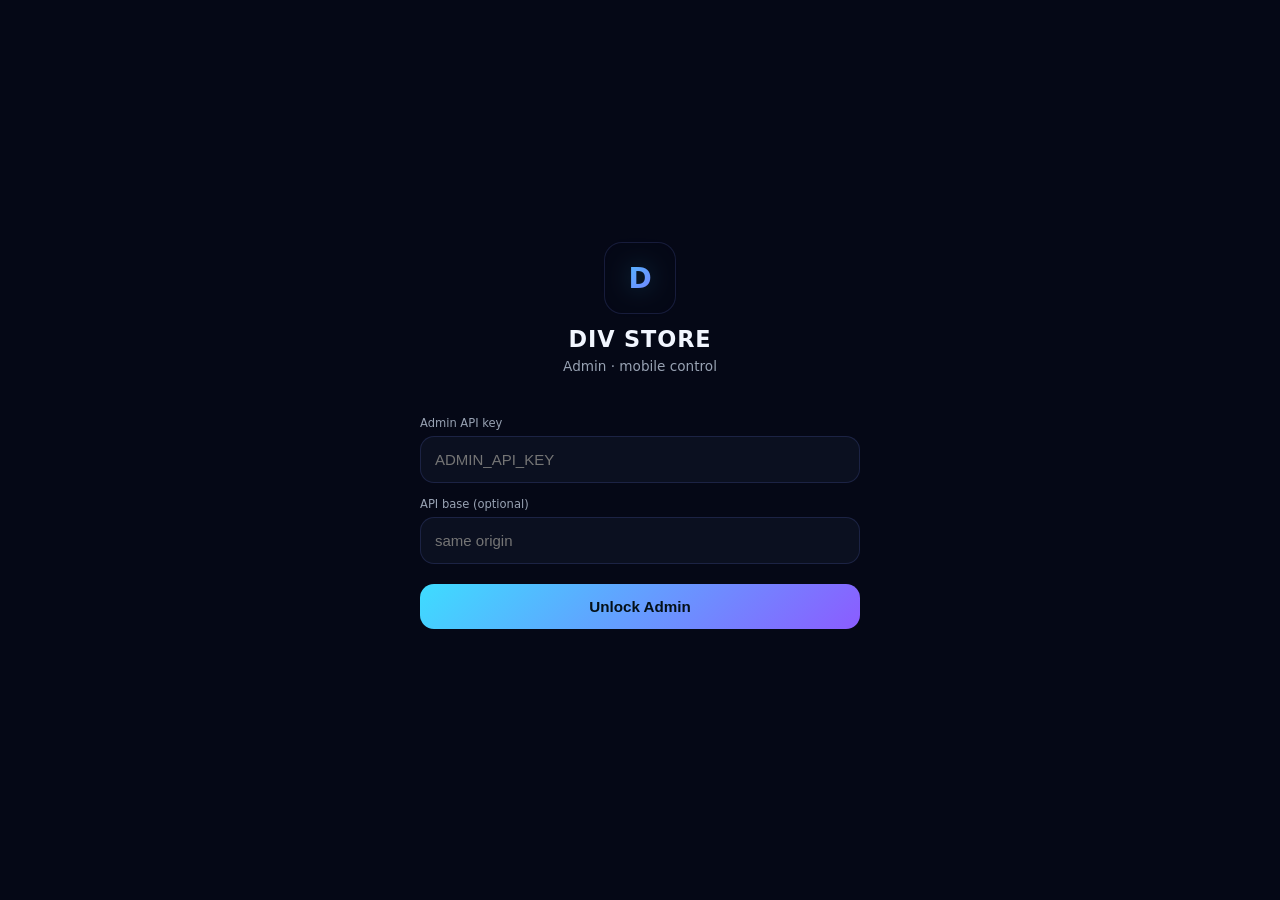
==== admin/index.html @ 8b368a26 "feat: GitHub Releases APK storage pool (3GB/repo auto-rotate) - Firebase for metadata/users - web-co" ====
<!DOCTYPE html>
<html lang="en">
<head>
<meta charset="utf-8"/>
<meta name="viewport" content="width=device-width,initial-scale=1,maximum-scale=1,user-scalable=no,viewport-fit=cover"/>
<meta name="theme-color" content="#050816"/>
<title>Div Store Admin</title>
<style>
:root{
  --bg:#050816;--surface:#0B1020;--surface2:#11182A;
  --border:rgba(120,140,255,0.16);
  --primary:#3EDCFF;--secondary:#8B5CFF;
  --text:#F2F6FF;--dim:#98A2B3;
  --ok:#34d399;--bad:#f87171;--warn:#fbbf24;
  --nav-h:64px;--safe-b:env(safe-area-inset-bottom,0px);
}
*{box-sizing:border-box;-webkit-tap-highlight-color:transparent}
html,body{margin:0;height:100%;background:var(--bg);color:var(--text);
  font-family:system-ui,-apple-system,Segoe UI,Roboto,sans-serif}
body{display:flex;flex-direction:column;max-width:480px;margin:0 auto;position:relative}
.hidden{display:none!important}

/* Login */
#login{min-height:100%;display:flex;flex-direction:column;justify-content:center;padding:28px 20px}
.logo{text-align:center;margin-bottom:28px}
.logo .shield{width:72px;height:72px;margin:0 auto 12px;border-radius:18px;
  background:linear-gradient(135deg,#0B1020,#11182A);border:1px solid var(--border);
  display:flex;align-items:center;justify-content:center;font-size:28px;font-weight:800;
  background-image:linear-gradient(135deg,var(--primary),var(--secondary));
  -webkit-background-clip:text;background-clip:text;color:transparent;
  border:1px solid var(--border);filter:drop-shadow(0 0 12px rgba(62,220,255,.25))}
.logo h1{margin:0;font-size:1.4rem;letter-spacing:.04em}
.logo p{margin:6px 0 0;color:var(--dim);font-size:.85rem}
label{display:block;font-size:.72rem;color:var(--dim);margin:14px 0 6px}
input,textarea,select{width:100%;padding:14px 14px;border-radius:14px;border:1px solid var(--border);
  background:var(--surface);color:var(--text);font-size:15px;outline:none}
input:focus,textarea:focus{border-color:var(--primary)}
button{border:0;border-radius:14px;padding:14px 18px;font-weight:700;font-size:.95rem;cursor:pointer;
  background:linear-gradient(135deg,var(--primary),var(--secondary));color:#041018}
button.ghost{background:var(--surface2);color:var(--text);border:1px solid var(--border)}
button.danger{background:#3b0a0a;color:#fecaca}
button.sm{padding:8px 12px;font-size:.78rem;border-radius:10px}
.err{color:var(--bad);font-size:.85rem;margin-top:12px;min-height:1.2em}
.ok{color:var(--ok);font-size:.85rem}

/* App shell */
#app{display:none;flex-direction:column;height:100%;min-height:100dvh}
#app.open{display:flex}
.top{padding:14px 16px 10px;background:var(--surface);border-bottom:1px solid var(--border);
  display:flex;align-items:center;justify-content:space-between;gap:10px}
.top .brand{font-weight:800;font-size:.95rem;background:linear-gradient(90deg,var(--primary),var(--secondary));
  -webkit-background-clip:text;background-clip:text;color:transparent}
.top .sub{font-size:.7rem;color:var(--dim)}
main{flex:1;overflow-y:auto;padding:14px 14px calc(var(--nav-h) + var(--safe-b) + 16px);-webkit-overflow-scrolling:touch}

/* Bottom nav */
.bnav{position:fixed;left:50%;transform:translateX(-50%);bottom:0;width:100%;max-width:480px;
  height:calc(var(--nav-h) + var(--safe-b));padding-bottom:var(--safe-b);
  background:rgba(11,16,32,.94);backdrop-filter:blur(12px);border-top:1px solid var(--border);
  display:flex;z-index:50}
.bnav button{flex:1;background:transparent;color:var(--dim);border-radius:0;padding:8px 4px;
  display:flex;flex-direction:column;align-items:center;gap:2px;font-size:.65rem;font-weight:600}
.bnav button.active{color:var(--primary)}
.bnav button span.ic{font-size:1.15rem;line-height:1}

.card{background:var(--surface);border:1px solid var(--border);border-radius:16px;padding:14px;margin-bottom:12px}
.card h3{margin:0 0 10px;font-size:.9rem}
.grid{display:grid;grid-template-columns:1fr 1fr;gap:10px}
.stat{background:var(--surface2);border-radius:14px;padding:12px;border:1px solid var(--border)}
.stat .n{font-size:1.35rem;font-weight:800;color:var(--primary)}
.stat .l{font-size:.68rem;color:var(--dim);margin-top:2px}
.row{display:flex;gap:8px;flex-wrap:wrap;align-items:center}
.item{display:flex;gap:12px;padding:12px 0;border-bottom:1px solid var(--border);align-items:center}
.item:last-child{border-bottom:0}
.item img{width:48px;height:48px;border-radius:12px;object-fit:cover;background:var(--surface2);border:1px solid var(--border)}
.item .meta{flex:1;min-width:0}
.item .title{font-weight:700;font-size:.88rem;white-space:nowrap;overflow:hidden;text-overflow:ellipsis}
.item .sub{font-size:.72rem;color:var(--dim);margin-top:2px}
.pill{display:inline-block;padding:2px 8px;border-radius:999px;font-size:.68rem;font-weight:600;
  background:var(--surface2);border:1px solid var(--border)}
.pill.ok{color:var(--ok)}.pill.warn{color:var(--warn)}.pill.bad{color:var(--bad)}
.muted{color:var(--dim);font-size:.8rem}
.empty{text-align:center;padding:32px 12px;color:var(--dim)}
</style>
</head>
<body>

<div id="login">
  <div class="logo">
    <div class="shield">D</div>
    <h1>DIV STORE</h1>
    <p>Admin · mobile control</p>
  </div>
  <label>Admin API key</label>
  <input id="apiKey" type="password" placeholder="ADMIN_API_KEY" autocomplete="current-password"/>
  <label>API base (optional)</label>
  <input id="apiBase" type="text" placeholder="same origin" value=""/>
  <button id="loginBtn" style="width:100%;margin-top:20px">Unlock Admin</button>
  <div class="err" id="loginErr"></div>
</div>

<div id="app">
  <div class="top">
    <div>
      <div class="brand">DIV STORE</div>
      <div class="sub" id="topSub">Admin</div>
    </div>
    <button class="ghost sm" id="logoutBtn">Logout</button>
  </div>
  <main id="content"></main>
  <nav class="bnav">
    <button class="active" data-tab="home"><span class="ic">◈</span>Home</button>
    <button data-tab="apps"><span class="ic">▣</span>Apps</button>
    <button data-tab="subs"><span class="ic">◉</span>Inbox</button>
    <button data-tab="cats"><span class="ic">▦</span>Cats</button>
    <button data-tab="more"><span class="ic">☰</span>More</button>
  </nav>
</div>

<script>
const $ = id => document.getElementById(id);
let tab = 'home';
let KEY = sessionStorage.getItem('ds_key') || '';
let BASE = sessionStorage.getItem('ds_base') || '';

function apiUrl(path) {
  const b = (BASE || '').replace(/\/$/, '');
  return b + path;
}

async function api(path, opts = {}) {
  const headers = Object.assign({'Content-Type':'application/json'}, opts.headers||{});
  if (KEY) headers['Authorization'] = 'Bearer ' + KEY;
  const r = await fetch(apiUrl(path), {
    method: opts.method || 'GET',
    headers,
    body: opts.body !== undefined ? JSON.stringify(opts.body) : undefined,
  });
  if (r.status === 204) return null;
  const t = await r.text();
  let data = null;
  try { data = t ? JSON.parse(t) : null; } catch { throw new Error(t || r.statusText); }
  if (!r.ok) throw new Error(data?.error || t || ('HTTP '+r.status));
  return data;
}

function showApp() {
  $('login').classList.add('hidden');
  $('app').classList.add('open');
  render();
}
function showLogin() {
  $('app').classList.remove('open');
  $('login').classList.remove('hidden');
}

async function doLogin() {
  $('loginErr').textContent = '';
  KEY = $('apiKey').value.trim();
  BASE = $('apiBase').value.trim().replace(/\/$/, '');
  try {
    await api('/api/admin/stats');
    sessionStorage.setItem('ds_key', KEY);
    sessionStorage.setItem('ds_base', BASE);
    showApp();
  } catch (e) {
    $('loginErr').textContent = e.message || 'Login failed';
  }
}

$('loginBtn').onclick = doLogin;
$('apiKey').addEventListener('keydown', e => { if (e.key==='Enter') doLogin(); });
$('logoutBtn').onclick = () => {
  KEY=''; BASE='';
  sessionStorage.removeItem('ds_key'); sessionStorage.removeItem('ds_base');
  showLogin();
};

document.querySelectorAll('.bnav button').forEach(b => {
  b.onclick = () => {
    document.querySelectorAll('.bnav button').forEach(x => x.classList.remove('active'));
    b.classList.add('active');
    tab = b.dataset.tab;
    render();
  };
});

function esc(s){return String(s??'').replace(/[&<>"']/g,c=>({'&':'&amp;','<':'&lt;','>':'&gt;','"':'&quot;',"'":'&#39;'}[c]));}

async function render() {
  const el = $('content');
  el.innerHTML = '<div class="empty">Loading…</div>';
  try {
    if (tab === 'home') {
      const s = await api('/api/admin/stats');
      const h = await api('/api/health');
      $('topSub').textContent = h.firebase?.ok ? 'Firebase OK' : 'Firebase issue';
      el.innerHTML = `
        <div class="card"><h3>Dashboard</h3>
          <div class="grid">
            <div class="stat"><div class="n">${s.apps||0}</div><div class="l">Apps</div></div>
            <div class="stat"><div class="n">${s.pendingSubmissions||0}</div><div class="l">Pending</div></div>
            <div class="stat"><div class="n">${s.categories||0}</div><div class="l">Categories</div></div>
            <div class="stat"><div class="n">${s.totalDownloads||0}</div><div class="l">Downloads</div></div>
          </div>
          <p class="muted" style="margin-top:12px">Reviews ${s.reviews||0} · Featured ${s.featuredApps||0}</p>
        </div>
        <div class="card"><h3>System</h3>
          <p class="muted">${esc(h.name)} · ${esc(h.version)} · ${esc(h.engine||'')}</p>
          <p class="muted">Project: ${esc(h.firebase?.projectId||'—')}</p>
        </div>`;
    } else if (tab === 'apps') {
      const apps = await api('/api/admin/apps');
      if (!apps?.length) { el.innerHTML = '<div class="empty">No apps yet</div>'; return; }
      el.innerHTML = `<div class="card"><h3>All apps (${apps.length})</h3>` +
        apps.map(a => `
          <div class="item">
            <img src="${esc(a.iconUrl||'')}" alt="" onerror="this.style.opacity=.3"/>
            <div class="meta">
              <div class="title">${esc(a.name)}</div>
              <div class="sub">${esc(a.packageName)} · ${esc(a.categoryName||'')}</div>
              <div class="row" style="margin-top:6px">
                <span class="pill">${a.downloads||0} dl</span>
                <span class="pill ${a.isFeatured?'ok':''}">${a.isFeatured?'featured':'—'}</span>
                <button class="ghost sm" onclick="toggleFeatured(${a.id},${!a.isFeatured})">Feature</button>
                <button class="danger sm" onclick="delApp(${a.id})">Del</button>
              </div>
            </div>
          </div>`).join('') + '</div>';
    } else if (tab === 'subs') {
      const subs = await api('/api/admin/submissions');
      const pending = (subs||[]).filter(s => s.status==='pending');
      const rest = (subs||[]).filter(s => s.status!=='pending');
      el.innerHTML = `<div class="card"><h3>Pending (${pending.length})</h3>` +
        (pending.length? pending.map(s => `
          <div class="item">
            <img src="${esc(s.iconUrl||'')}" alt=""/>
            <div class="meta">
              <div class="title">${esc(s.appName)}</div>
              <div class="sub">${esc(s.developerName)} · ${esc(s.packageName)}</div>
              <div class="row" style="margin-top:6px">
                <button class="sm" onclick="approveSub(${s.id})">Approve</button>
                <button class="danger sm" onclick="rejectSub(${s.id})">Reject</button>
              </div>
            </div>
          </div>`).join('') : '<div class="empty">Inbox clear</div>') +
        `</div><div class="card"><h3>History</h3>` +
        (rest.length? rest.slice(0,20).map(s => `
          <div class="item"><div class="meta">
            <div class="title">${esc(s.appName)}</div>
            <div class="sub"><span class="pill">${esc(s.status)}</span> ${esc(s.packageName)}</div>
          </div></div>`).join('') : '<div class="muted">—</div>') + '</div>';
    } else if (tab === 'cats') {
      const cats = await api('/api/categories');
      el.innerHTML = `<div class="card"><h3>Categories</h3>
        <div class="row" style="margin-bottom:12px">
          <input id="newCat" placeholder="New category name" style="flex:1"/>
          <button class="sm" id="addCatBtn">Add</button>
        </div>` +
        (cats||[]).map(c => `
          <div class="item"><div class="meta">
            <div class="title">${esc(c.name)}</div>
            <div class="sub">${c.appCount||0} apps · ${esc(c.icon||'')}</div>
          </div>
          <button class="danger sm" onclick="delCat(${c.id})">Del</button>
          </div>`).join('') + '</div>';
      $('addCatBtn').onclick = async () => {
        const name = $('newCat').value.trim();
        if (!name) return;
        await api('/api/categories', {method:'POST', body:{name, icon:'Package'}});
        render();
      };
    } else if (tab === 'more') {
      const st = await api('/api/admin/storage');
      const repos = (st.repos||[]).map(r => `<div class="item"><div class="meta">
            <div class="title">${esc(r.fullName||r.name)}</div>
            <div class="sub">${((r.bytesUsed||0)/1e9).toFixed(2)} GB used · idx ${r.index}</div>
          </div></div>`).join('') || '<div class="muted">No storage repos yet</div>';
      el.innerHTML = `<div class="card"><h3>APK Storage (GitHub)</h3>
        <p class="muted">Owner: ${esc(st.owner||'—')} · Max ${st.maxGB||3} GB / repo</p>
        ${repos}
        <p class="muted" style="margin-top:8px">Upload: POST /api/admin/upload-apk (multipart file)</p>
      </div>
      <div class="card"><h3>Session</h3>
        <p class="muted">Base: ${esc(BASE||'(same origin)')}</p>
        <button class="ghost" style="width:100%;margin-top:10px" onclick="location.reload()">Refresh</button>
        <button class="danger" style="width:100%;margin-top:8px" id="out2">Logout</button>
      </div>`;
      $('out2').onclick = () => $('logoutBtn').click();
    }
  } catch (e) {
    el.innerHTML = `<div class="card err">${esc(e.message)}</div>`;
    if (/unauth/i.test(e.message)) showLogin();
  }
}

window.toggleFeatured = async (id, on) => {
  try { await api('/api/admin/apps/'+id, {method:'PATCH', body:{isFeatured: !!on}}); render(); }
  catch(e){ alert(e.message); }
};
window.delApp = async (id) => {
  if (!confirm('Delete app '+id+'?')) return;
  try { await api('/api/admin/apps/'+id, {method:'DELETE'}); render(); }
  catch(e){ alert(e.message); }
};
window.approveSub = async (id) => {
  try { await api('/api/admin/submissions/'+id+'/approve', {method:'POST', body:{}}); render(); }
  catch(e){ alert(e.message); }
};
window.rejectSub = async (id) => {
  try { await api('/api/admin/submissions/'+id+'/reject', {method:'POST', body:{note:'rejected'}}); render(); }
  catch(e){ alert(e.message); }
};
window.delCat = async (id) => {
  if (!confirm('Delete category?')) return;
  try { await api('/api/categories/'+id, {method:'DELETE'}); render(); }
  catch(e){ alert(e.message); }
};

if (KEY) {
  api('/api/admin/stats').then(showApp).catch(showLogin);
} else {
  showLogin();
}
</script>
</body>
</html>
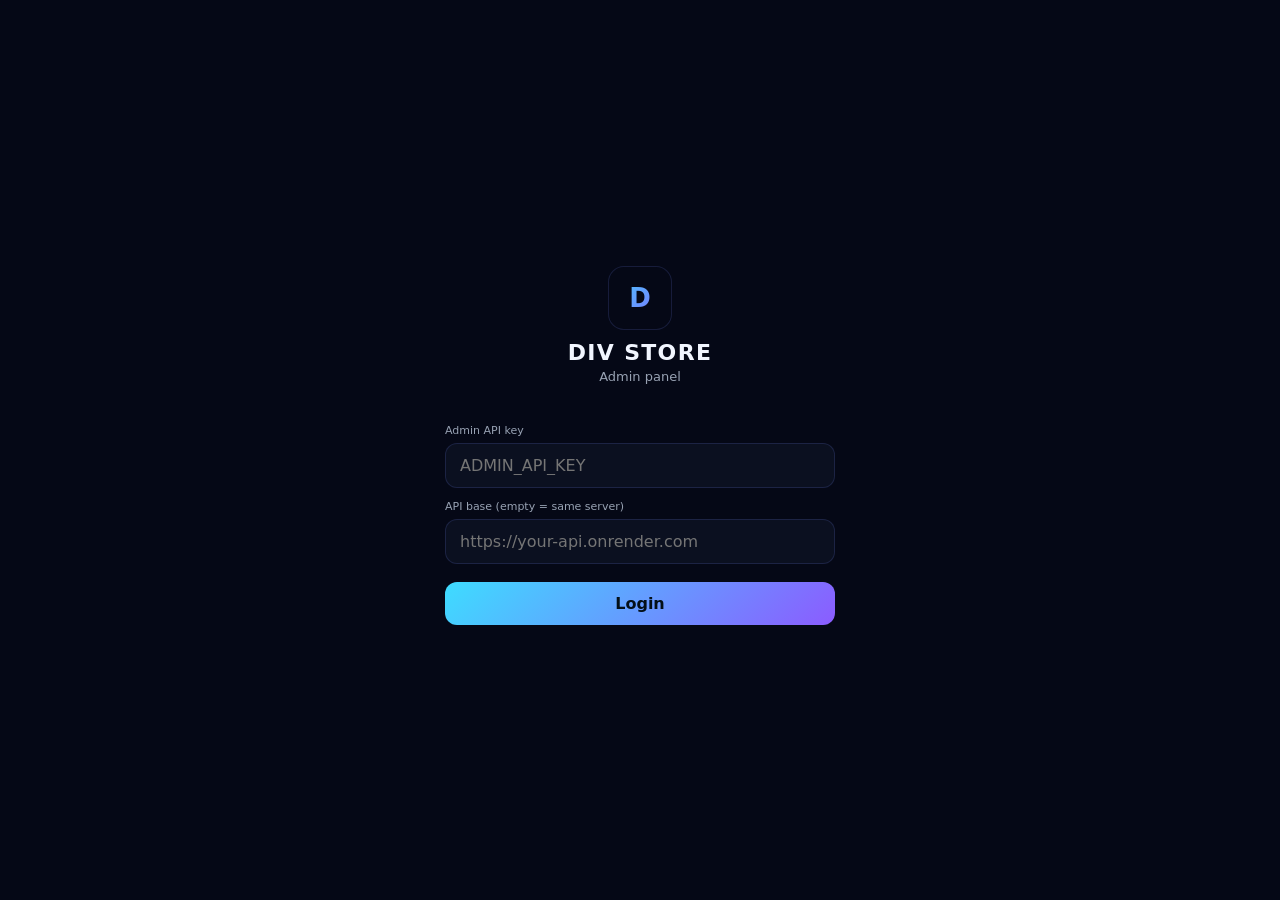
==== commit 743dbe9c: "complete API parity with Crock + clean mobile admin - Add developers + settings endpoints (were miss" ====
--- a/admin/index.html
+++ b/admin/index.html
@@ -7,321 +7,179 @@
 <title>Div Store Admin</title>
 <style>
 :root{
-  --bg:#050816;--surface:#0B1020;--surface2:#11182A;
-  --border:rgba(120,140,255,0.16);
-  --primary:#3EDCFF;--secondary:#8B5CFF;
-  --text:#F2F6FF;--dim:#98A2B3;
-  --ok:#34d399;--bad:#f87171;--warn:#fbbf24;
-  --nav-h:64px;--safe-b:env(safe-area-inset-bottom,0px);
+  --bg:#050816;--s:#0B1020;--s2:#11182A;--bd:rgba(120,140,255,.16);
+  --p:#3EDCFF;--sec:#8B5CFF;--t:#F2F6FF;--d:#98A2B3;
+  --ok:#34d399;--bad:#f87171;--nav:56px;--safe:env(safe-area-inset-bottom,0px);
 }
-*{box-sizing:border-box;-webkit-tap-highlight-color:transparent}
-html,body{margin:0;height:100%;background:var(--bg);color:var(--text);
-  font-family:system-ui,-apple-system,Segoe UI,Roboto,sans-serif}
-body{display:flex;flex-direction:column;max-width:480px;margin:0 auto;position:relative}
+*{box-sizing:border-box;-webkit-tap-highlight-color:transparent;margin:0}
+body{font-family:system-ui,-apple-system,sans-serif;background:var(--bg);color:var(--t);
+  max-width:430px;margin:0 auto;min-height:100dvh}
 .hidden{display:none!important}
+input,button,select,textarea{font:inherit}
+input,select,textarea{width:100%;padding:12px 14px;border-radius:12px;border:1px solid var(--bd);
+  background:var(--s);color:var(--t);margin-top:6px}
+button{border:0;border-radius:12px;padding:12px 16px;font-weight:700;cursor:pointer;
+  background:linear-gradient(135deg,var(--p),var(--sec));color:#041018}
+button.g{background:var(--s2);color:var(--t);border:1px solid var(--bd)}
+button.d{background:#3b1212;color:#fecaca}
+button.sm{padding:7px 10px;font-size:12px;border-radius:8px}
+label{font-size:11px;color:var(--d);display:block;margin-top:12px}
+.err{color:var(--bad);font-size:13px;margin-top:10px}
 
-/* Login */
-#login{min-height:100%;display:flex;flex-direction:column;justify-content:center;padding:28px 20px}
-.logo{text-align:center;margin-bottom:28px}
-.logo .shield{width:72px;height:72px;margin:0 auto 12px;border-radius:18px;
-  background:linear-gradient(135deg,#0B1020,#11182A);border:1px solid var(--border);
-  display:flex;align-items:center;justify-content:center;font-size:28px;font-weight:800;
-  background-image:linear-gradient(135deg,var(--primary),var(--secondary));
-  -webkit-background-clip:text;background-clip:text;color:transparent;
-  border:1px solid var(--border);filter:drop-shadow(0 0 12px rgba(62,220,255,.25))}
-.logo h1{margin:0;font-size:1.4rem;letter-spacing:.04em}
-.logo p{margin:6px 0 0;color:var(--dim);font-size:.85rem}
-label{display:block;font-size:.72rem;color:var(--dim);margin:14px 0 6px}
-input,textarea,select{width:100%;padding:14px 14px;border-radius:14px;border:1px solid var(--border);
-  background:var(--surface);color:var(--text);font-size:15px;outline:none}
-input:focus,textarea:focus{border-color:var(--primary)}
-button{border:0;border-radius:14px;padding:14px 18px;font-weight:700;font-size:.95rem;cursor:pointer;
-  background:linear-gradient(135deg,var(--primary),var(--secondary));color:#041018}
-button.ghost{background:var(--surface2);color:var(--text);border:1px solid var(--border)}
-button.danger{background:#3b0a0a;color:#fecaca}
-button.sm{padding:8px 12px;font-size:.78rem;border-radius:10px}
-.err{color:var(--bad);font-size:.85rem;margin-top:12px;min-height:1.2em}
-.ok{color:var(--ok);font-size:.85rem}
+#login{padding:40px 20px;min-height:100dvh;display:flex;flex-direction:column;justify-content:center}
+.brand{text-align:center;margin-bottom:28px}
+.brand .ic{width:64px;height:64px;margin:0 auto 10px;border-radius:16px;border:1px solid var(--bd);
+  display:grid;place-items:center;font-size:26px;font-weight:900;
+  background:linear-gradient(135deg,var(--p),var(--sec));-webkit-background-clip:text;color:transparent}
+.brand h1{font-size:22px;letter-spacing:.06em}
+.brand p{color:var(--d);font-size:13px;margin-top:4px}
 
-/* App shell */
-#app{display:none;flex-direction:column;height:100%;min-height:100dvh}
-#app.open{display:flex}
-.top{padding:14px 16px 10px;background:var(--surface);border-bottom:1px solid var(--border);
-  display:flex;align-items:center;justify-content:space-between;gap:10px}
-.top .brand{font-weight:800;font-size:.95rem;background:linear-gradient(90deg,var(--primary),var(--secondary));
-  -webkit-background-clip:text;background-clip:text;color:transparent}
-.top .sub{font-size:.7rem;color:var(--dim)}
-main{flex:1;overflow-y:auto;padding:14px 14px calc(var(--nav-h) + var(--safe-b) + 16px);-webkit-overflow-scrolling:touch}
+#app{display:none;flex-direction:column;min-height:100dvh}
+#app.on{display:flex}
+.head{padding:12px 16px;background:var(--s);border-bottom:1px solid var(--bd);
+  display:flex;justify-content:space-between;align-items:center}
+.head b{background:linear-gradient(90deg,var(--p),var(--sec));-webkit-background-clip:text;color:transparent}
+main{flex:1;overflow:auto;padding:12px 12px calc(var(--nav) + var(--safe) + 12px)}
+.nav{position:fixed;left:50%;transform:translateX(-50%);bottom:0;width:100%;max-width:430px;
+  height:calc(var(--nav) + var(--safe));padding-bottom:var(--safe);
+  background:rgba(11,16,32,.96);border-top:1px solid var(--bd);display:flex;z-index:20}
+.nav button{flex:1;background:0;color:var(--d);border-radius:0;padding:6px;font-size:10px;font-weight:600;
+  display:flex;flex-direction:column;align-items:center;gap:2px}
+.nav button.on{color:var(--p)}
+.nav .i{font-size:16px}
 
-/* Bottom nav */
-.bnav{position:fixed;left:50%;transform:translateX(-50%);bottom:0;width:100%;max-width:480px;
-  height:calc(var(--nav-h) + var(--safe-b));padding-bottom:var(--safe-b);
-  background:rgba(11,16,32,.94);backdrop-filter:blur(12px);border-top:1px solid var(--border);
-  display:flex;z-index:50}
-.bnav button{flex:1;background:transparent;color:var(--dim);border-radius:0;padding:8px 4px;
-  display:flex;flex-direction:column;align-items:center;gap:2px;font-size:.65rem;font-weight:600}
-.bnav button.active{color:var(--primary)}
-.bnav button span.ic{font-size:1.15rem;line-height:1}
-
-.card{background:var(--surface);border:1px solid var(--border);border-radius:16px;padding:14px;margin-bottom:12px}
-.card h3{margin:0 0 10px;font-size:.9rem}
-.grid{display:grid;grid-template-columns:1fr 1fr;gap:10px}
-.stat{background:var(--surface2);border-radius:14px;padding:12px;border:1px solid var(--border)}
-.stat .n{font-size:1.35rem;font-weight:800;color:var(--primary)}
-.stat .l{font-size:.68rem;color:var(--dim);margin-top:2px}
+.card{background:var(--s);border:1px solid var(--bd);border-radius:14px;padding:12px;margin-bottom:10px}
+.card h3{font-size:13px;margin-bottom:10px;color:var(--d);font-weight:600;text-transform:uppercase;letter-spacing:.04em}
+.g2{display:grid;grid-template-columns:1fr 1fr;gap:8px}
+.st{background:var(--s2);border:1px solid var(--bd);border-radius:12px;padding:12px}
+.st .n{font-size:22px;font-weight:800;color:var(--p)}
+.st .l{font-size:11px;color:var(--d);margin-top:2px}
 .row{display:flex;gap:8px;flex-wrap:wrap;align-items:center}
-.item{display:flex;gap:12px;padding:12px 0;border-bottom:1px solid var(--border);align-items:center}
-.item:last-child{border-bottom:0}
-.item img{width:48px;height:48px;border-radius:12px;object-fit:cover;background:var(--surface2);border:1px solid var(--border)}
-.item .meta{flex:1;min-width:0}
-.item .title{font-weight:700;font-size:.88rem;white-space:nowrap;overflow:hidden;text-overflow:ellipsis}
-.item .sub{font-size:.72rem;color:var(--dim);margin-top:2px}
-.pill{display:inline-block;padding:2px 8px;border-radius:999px;font-size:.68rem;font-weight:600;
-  background:var(--surface2);border:1px solid var(--border)}
-.pill.ok{color:var(--ok)}.pill.warn{color:var(--warn)}.pill.bad{color:var(--bad)}
-.muted{color:var(--dim);font-size:.8rem}
-.empty{text-align:center;padding:32px 12px;color:var(--dim)}
+.item{display:flex;gap:10px;padding:10px 0;border-bottom:1px solid var(--bd);align-items:center}
+.item:last-child{border:0}
+.item img{width:44px;height:44px;border-radius:10px;object-fit:cover;background:var(--s2);border:1px solid var(--bd)}
+.item .m{flex:1;min-width:0}
+.item .t{font-size:14px;font-weight:700;white-space:nowrap;overflow:hidden;text-overflow:ellipsis}
+.item .s{font-size:11px;color:var(--d);margin-top:2px}
+.pill{font-size:10px;padding:2px 7px;border-radius:99px;border:1px solid var(--bd);color:var(--d)}
+.muted{color:var(--d);font-size:12px}
+.empty{text-align:center;padding:40px 12px;color:var(--d);font-size:13px}
 </style>
 </head>
 <body>
-
 <div id="login">
-  <div class="logo">
-    <div class="shield">D</div>
-    <h1>DIV STORE</h1>
-    <p>Admin · mobile control</p>
-  </div>
+  <div class="brand"><div class="ic">D</div><h1>DIV STORE</h1><p>Admin panel</p></div>
   <label>Admin API key</label>
-  <input id="apiKey" type="password" placeholder="ADMIN_API_KEY" autocomplete="current-password"/>
-  <label>API base (optional)</label>
-  <input id="apiBase" type="text" placeholder="same origin" value=""/>
-  <button id="loginBtn" style="width:100%;margin-top:20px">Unlock Admin</button>
-  <div class="err" id="loginErr"></div>
+  <input id="key" type="password" placeholder="ADMIN_API_KEY"/>
+  <label>API base (empty = same server)</label>
+  <input id="base" placeholder="https://your-api.onrender.com"/>
+  <button id="go" style="width:100%;margin-top:18px">Login</button>
+  <div class="err" id="err"></div>
 </div>
 
 <div id="app">
-  <div class="top">
-    <div>
-      <div class="brand">DIV STORE</div>
-      <div class="sub" id="topSub">Admin</div>
-    </div>
-    <button class="ghost sm" id="logoutBtn">Logout</button>
-  </div>
-  <main id="content"></main>
-  <nav class="bnav">
-    <button class="active" data-tab="home"><span class="ic">◈</span>Home</button>
-    <button data-tab="apps"><span class="ic">▣</span>Apps</button>
-    <button data-tab="subs"><span class="ic">◉</span>Inbox</button>
-    <button data-tab="cats"><span class="ic">▦</span>Cats</button>
-    <button data-tab="more"><span class="ic">☰</span>More</button>
+  <div class="head"><b>DIV STORE</b><button class="g sm" id="out">Out</button></div>
+  <main id="c"></main>
+  <nav class="nav">
+    <button class="on" data-t="home"><span class="i">◈</span>Home</button>
+    <button data-t="apps"><span class="i">▣</span>Apps</button>
+    <button data-t="inbox"><span class="i">◉</span>Inbox</button>
+    <button data-t="cats"><span class="i">▦</span>Cats</button>
+    <button data-t="more"><span class="i">☰</span>More</button>
   </nav>
 </div>
-
 <script>
-const $ = id => document.getElementById(id);
-let tab = 'home';
-let KEY = sessionStorage.getItem('ds_key') || '';
-let BASE = sessionStorage.getItem('ds_base') || '';
-
-function apiUrl(path) {
-  const b = (BASE || '').replace(/\/$/, '');
-  return b + path;
+const $=id=>document.getElementById(id);
+let T='home', KEY=sessionStorage.getItem('k')||'', BASE=sessionStorage.getItem('b')||'';
+const url=p=>(BASE||'').replace(/\/$/,'')+p;
+async function api(p,o={}){
+  const h={'Content-Type':'application/json'};
+  if(KEY) h.Authorization='Bearer '+KEY;
+  const r=await fetch(url(p),{method:o.method||'GET',headers:h,body:o.body!=null?JSON.stringify(o.body):undefined});
+  if(r.status===204) return null;
+  const t=await r.text(); let d=null; try{d=t?JSON.parse(t):null}catch{throw new Error(t||r.statusText)}
+  if(!r.ok) throw new Error(d?.error||t||r.status);
+  return d;
 }
-
-async function api(path, opts = {}) {
-  const headers = Object.assign({'Content-Type':'application/json'}, opts.headers||{});
-  if (KEY) headers['Authorization'] = 'Bearer ' + KEY;
-  const r = await fetch(apiUrl(path), {
-    method: opts.method || 'GET',
-    headers,
-    body: opts.body !== undefined ? JSON.stringify(opts.body) : undefined,
-  });
-  if (r.status === 204) return null;
-  const t = await r.text();
-  let data = null;
-  try { data = t ? JSON.parse(t) : null; } catch { throw new Error(t || r.statusText); }
-  if (!r.ok) throw new Error(data?.error || t || ('HTTP '+r.status));
-  return data;
+const esc=s=>String(s??'').replace(/[&<>"']/g,c=>({ '&':'&amp;','<':'&lt;','>':'&gt;','"':'&quot;',"'":'&#39;' }[c]));
+function showApp(){$('login').classList.add('hidden');$('app').classList.add('on');draw()}
+function showLogin(){$('app').classList.remove('on');$('login').classList.remove('hidden')}
+$('go').onclick=async()=>{
+  $('err').textContent=''; KEY=$('key').value.trim(); BASE=$('base').value.trim();
+  try{await api('/api/admin/stats'); sessionStorage.setItem('k',KEY); sessionStorage.setItem('b',BASE); showApp()}
+  catch(e){$('err').textContent=e.message}
+};
+$('out').onclick=()=>{KEY='';BASE='';sessionStorage.clear();showLogin()};
+document.querySelectorAll('.nav button').forEach(b=>b.onclick=()=>{
+  document.querySelectorAll('.nav button').forEach(x=>x.classList.remove('on'));
+  b.classList.add('on'); T=b.dataset.t; draw();
+});
+async function draw(){
+  const el=$('c'); el.innerHTML='<div class="empty">…</div>';
+  try{
+    if(T==='home'){
+      const s=await api('/api/admin/stats'); const h=await api('/api/health');
+      el.innerHTML=`<div class="card"><h3>Dashboard</h3><div class="g2">
+        <div class="st"><div class="n">${s.apps||0}</div><div class="l">Apps</div></div>
+        <div class="st"><div class="n">${s.pendingSubmissions||0}</div><div class="l">Pending</div></div>
+        <div class="st"><div class="n">${s.categories||0}</div><div class="l">Categories</div></div>
+        <div class="st"><div class="n">${s.totalDownloads||0}</div><div class="l">Downloads</div></div>
+      </div></div>
+      <div class="card"><h3>System</h3>
+        <p class="muted">${esc(h.name)} ${esc(h.version)}</p>
+        <p class="muted">Firebase: ${h.firebase?.ok?'OK':'FAIL'} · ${esc(h.firebase?.projectId||'')}</p>
+        <p class="muted">APK storage: ${h.storage?.enabled?'ON':'OFF'} (${esc(h.storage?.owner||'')})</p>
+      </div>`;
+    } else if(T==='apps'){
+      const apps=await api('/api/admin/apps')||[];
+      el.innerHTML=`<div class="card"><h3>Apps (${apps.length})</h3>`+
+        (apps.length?apps.map(a=>`<div class="item">
+          <img src="${esc(a.iconUrl||'')}" onerror="this.style.opacity=.2"/>
+          <div class="m"><div class="t">${esc(a.name)}</div>
+          <div class="s">${esc(a.packageName)}</div>
+          <div class="row" style="margin-top:6px">
+            <span class="pill">${a.downloads||0} dl</span>
+            <button class="g sm" onclick="feat(${a.id},${!a.isFeatured})">${a.isFeatured?'Unfeature':'Feature'}</button>
+            <button class="d sm" onclick="delA(${a.id})">Del</button>
+          </div></div></div>`).join(''):'<div class="empty">No apps</div>')+'</div>';
+    } else if(T==='inbox'){
+      const all=await api('/api/admin/submissions')||[];
+      const p=all.filter(x=>x.status==='pending');
+      el.innerHTML=`<div class="card"><h3>Pending (${p.length})</h3>`+
+        (p.length?p.map(s=>`<div class="item">
+          <img src="${esc(s.iconUrl||'')}"/>
+          <div class="m"><div class="t">${esc(s.appName)}</div>
+          <div class="s">${esc(s.developerName)} · ${esc(s.packageName)}</div>
+          <div class="row" style="margin-top:6px">
+            <button class="sm" onclick="okS(${s.id})">Approve</button>
+            <button class="d sm" onclick="noS(${s.id})">Reject</button>
+          </div></div></div>`).join(''):'<div class="empty">Empty</div>')+'</div>';
+    } else if(T==='cats'){
+      const cats=await api('/api/categories')||[];
+      el.innerHTML=`<div class="card"><h3>Categories</h3>
+        <div class="row"><input id="cn" placeholder="Name" style="flex:1;margin:0"/><button class="sm" id="ca">Add</button></div>
+        <div style="margin-top:10px">`+cats.map(c=>`<div class="item"><div class="m">
+          <div class="t">${esc(c.name)}</div><div class="s">${c.appCount||0} apps</div></div>
+          <button class="d sm" onclick="delC(${c.id})">Del</button></div>`).join('')+`</div></div>`;
+      $('ca').onclick=async()=>{const n=$('cn').value.trim(); if(!n)return;
+        await api('/api/categories',{method:'POST',body:{name:n,icon:'Package'}}); draw();};
+    } else if(T==='more'){
+      let st={}; try{st=await api('/api/admin/storage')}catch(e){st={error:e.message}}
+      const repos=(st.repos||[]).map(r=>`<div class="item"><div class="m">
+        <div class="t">${esc(r.fullName||r.name)}</div>
+        <div class="s">${((r.bytesUsed||0)/1e9).toFixed(2)} / 3 GB</div></div></div>`).join('')||'<p class="muted">No APK repos yet</p>';
+      el.innerHTML=`<div class="card"><h3>APK storage</h3><p class="muted">${esc(st.owner||st.error||'—')}</p>${repos}</div>
+        <div class="card"><h3>Session</h3><p class="muted">${esc(BASE||'same origin')}</p>
+        <button class="g" style="width:100%;margin-top:8px" onclick="location.reload()">Reload</button></div>`;
+    }
+  }catch(e){el.innerHTML=`<div class="card err">${esc(e.message)}</div>`; if(/unauth/i.test(e.message)) showLogin()}
 }
-
-function showApp() {
-  $('login').classList.add('hidden');
-  $('app').classList.add('open');
-  render();
-}
-function showLogin() {
-  $('app').classList.remove('open');
-  $('login').classList.remove('hidden');
-}
-
-async function doLogin() {
-  $('loginErr').textContent = '';
-  KEY = $('apiKey').value.trim();
-  BASE = $('apiBase').value.trim().replace(/\/$/, '');
-  try {
-    await api('/api/admin/stats');
-    sessionStorage.setItem('ds_key', KEY);
-    sessionStorage.setItem('ds_base', BASE);
-    showApp();
-  } catch (e) {
-    $('loginErr').textContent = e.message || 'Login failed';
-  }
-}
-
-$('loginBtn').onclick = doLogin;
-$('apiKey').addEventListener('keydown', e => { if (e.key==='Enter') doLogin(); });
-$('logoutBtn').onclick = () => {
-  KEY=''; BASE='';
-  sessionStorage.removeItem('ds_key'); sessionStorage.removeItem('ds_base');
-  showLogin();
-};
-
-document.querySelectorAll('.bnav button').forEach(b => {
-  b.onclick = () => {
-    document.querySelectorAll('.bnav button').forEach(x => x.classList.remove('active'));
-    b.classList.add('active');
-    tab = b.dataset.tab;
-    render();
-  };
-});
-
-function esc(s){return String(s??'').replace(/[&<>"']/g,c=>({'&':'&amp;','<':'&lt;','>':'&gt;','"':'&quot;',"'":'&#39;'}[c]));}
-
-async function render() {
-  const el = $('content');
-  el.innerHTML = '<div class="empty">Loading…</div>';
-  try {
-    if (tab === 'home') {
-      const s = await api('/api/admin/stats');
-      const h = await api('/api/health');
-      $('topSub').textContent = h.firebase?.ok ? 'Firebase OK' : 'Firebase issue';
-      el.innerHTML = `
-        <div class="card"><h3>Dashboard</h3>
-          <div class="grid">
-            <div class="stat"><div class="n">${s.apps||0}</div><div class="l">Apps</div></div>
-            <div class="stat"><div class="n">${s.pendingSubmissions||0}</div><div class="l">Pending</div></div>
-            <div class="stat"><div class="n">${s.categories||0}</div><div class="l">Categories</div></div>
-            <div class="stat"><div class="n">${s.totalDownloads||0}</div><div class="l">Downloads</div></div>
-          </div>
-          <p class="muted" style="margin-top:12px">Reviews ${s.reviews||0} · Featured ${s.featuredApps||0}</p>
-        </div>
-        <div class="card"><h3>System</h3>
-          <p class="muted">${esc(h.name)} · ${esc(h.version)} · ${esc(h.engine||'')}</p>
-          <p class="muted">Project: ${esc(h.firebase?.projectId||'—')}</p>
-        </div>`;
-    } else if (tab === 'apps') {
-      const apps = await api('/api/admin/apps');
-      if (!apps?.length) { el.innerHTML = '<div class="empty">No apps yet</div>'; return; }
-      el.innerHTML = `<div class="card"><h3>All apps (${apps.length})</h3>` +
-        apps.map(a => `
-          <div class="item">
-            <img src="${esc(a.iconUrl||'')}" alt="" onerror="this.style.opacity=.3"/>
-            <div class="meta">
-              <div class="title">${esc(a.name)}</div>
-              <div class="sub">${esc(a.packageName)} · ${esc(a.categoryName||'')}</div>
-              <div class="row" style="margin-top:6px">
-                <span class="pill">${a.downloads||0} dl</span>
-                <span class="pill ${a.isFeatured?'ok':''}">${a.isFeatured?'featured':'—'}</span>
-                <button class="ghost sm" onclick="toggleFeatured(${a.id},${!a.isFeatured})">Feature</button>
-                <button class="danger sm" onclick="delApp(${a.id})">Del</button>
-              </div>
-            </div>
-          </div>`).join('') + '</div>';
-    } else if (tab === 'subs') {
-      const subs = await api('/api/admin/submissions');
-      const pending = (subs||[]).filter(s => s.status==='pending');
-      const rest = (subs||[]).filter(s => s.status!=='pending');
-      el.innerHTML = `<div class="card"><h3>Pending (${pending.length})</h3>` +
-        (pending.length? pending.map(s => `
-          <div class="item">
-            <img src="${esc(s.iconUrl||'')}" alt=""/>
-            <div class="meta">
-              <div class="title">${esc(s.appName)}</div>
-              <div class="sub">${esc(s.developerName)} · ${esc(s.packageName)}</div>
-              <div class="row" style="margin-top:6px">
-                <button class="sm" onclick="approveSub(${s.id})">Approve</button>
-                <button class="danger sm" onclick="rejectSub(${s.id})">Reject</button>
-              </div>
-            </div>
-          </div>`).join('') : '<div class="empty">Inbox clear</div>') +
-        `</div><div class="card"><h3>History</h3>` +
-        (rest.length? rest.slice(0,20).map(s => `
-          <div class="item"><div class="meta">
-            <div class="title">${esc(s.appName)}</div>
-            <div class="sub"><span class="pill">${esc(s.status)}</span> ${esc(s.packageName)}</div>
-          </div></div>`).join('') : '<div class="muted">—</div>') + '</div>';
-    } else if (tab === 'cats') {
-      const cats = await api('/api/categories');
-      el.innerHTML = `<div class="card"><h3>Categories</h3>
-        <div class="row" style="margin-bottom:12px">
-          <input id="newCat" placeholder="New category name" style="flex:1"/>
-          <button class="sm" id="addCatBtn">Add</button>
-        </div>` +
-        (cats||[]).map(c => `
-          <div class="item"><div class="meta">
-            <div class="title">${esc(c.name)}</div>
-            <div class="sub">${c.appCount||0} apps · ${esc(c.icon||'')}</div>
-          </div>
-          <button class="danger sm" onclick="delCat(${c.id})">Del</button>
-          </div>`).join('') + '</div>';
-      $('addCatBtn').onclick = async () => {
-        const name = $('newCat').value.trim();
-        if (!name) return;
-        await api('/api/categories', {method:'POST', body:{name, icon:'Package'}});
-        render();
-      };
-    } else if (tab === 'more') {
-      const st = await api('/api/admin/storage');
-      const repos = (st.repos||[]).map(r => `<div class="item"><div class="meta">
-            <div class="title">${esc(r.fullName||r.name)}</div>
-            <div class="sub">${((r.bytesUsed||0)/1e9).toFixed(2)} GB used · idx ${r.index}</div>
-          </div></div>`).join('') || '<div class="muted">No storage repos yet</div>';
-      el.innerHTML = `<div class="card"><h3>APK Storage (GitHub)</h3>
-        <p class="muted">Owner: ${esc(st.owner||'—')} · Max ${st.maxGB||3} GB / repo</p>
-        ${repos}
-        <p class="muted" style="margin-top:8px">Upload: POST /api/admin/upload-apk (multipart file)</p>
-      </div>
-      <div class="card"><h3>Session</h3>
-        <p class="muted">Base: ${esc(BASE||'(same origin)')}</p>
-        <button class="ghost" style="width:100%;margin-top:10px" onclick="location.reload()">Refresh</button>
-        <button class="danger" style="width:100%;margin-top:8px" id="out2">Logout</button>
-      </div>`;
-      $('out2').onclick = () => $('logoutBtn').click();
-    }
-  } catch (e) {
-    el.innerHTML = `<div class="card err">${esc(e.message)}</div>`;
-    if (/unauth/i.test(e.message)) showLogin();
-  }
-}
-
-window.toggleFeatured = async (id, on) => {
-  try { await api('/api/admin/apps/'+id, {method:'PATCH', body:{isFeatured: !!on}}); render(); }
-  catch(e){ alert(e.message); }
-};
-window.delApp = async (id) => {
-  if (!confirm('Delete app '+id+'?')) return;
-  try { await api('/api/admin/apps/'+id, {method:'DELETE'}); render(); }
-  catch(e){ alert(e.message); }
-};
-window.approveSub = async (id) => {
-  try { await api('/api/admin/submissions/'+id+'/approve', {method:'POST', body:{}}); render(); }
-  catch(e){ alert(e.message); }
-};
-window.rejectSub = async (id) => {
-  try { await api('/api/admin/submissions/'+id+'/reject', {method:'POST', body:{note:'rejected'}}); render(); }
-  catch(e){ alert(e.message); }
-};
-window.delCat = async (id) => {
-  if (!confirm('Delete category?')) return;
-  try { await api('/api/categories/'+id, {method:'DELETE'}); render(); }
-  catch(e){ alert(e.message); }
-};
-
-if (KEY) {
-  api('/api/admin/stats').then(showApp).catch(showLogin);
-} else {
-  showLogin();
-}
+window.feat=async(id,v)=>{await api('/api/admin/apps/'+id,{method:'PATCH',body:{isFeatured:!!v}});draw()};
+window.delA=async(id)=>{if(confirm('Delete?')){await api('/api/admin/apps/'+id,{method:'DELETE'});draw()}};
+window.okS=async(id)=>{await api('/api/admin/submissions/'+id+'/approve',{method:'POST',body:{}});draw()};
+window.noS=async(id)=>{await api('/api/admin/submissions/'+id+'/reject',{method:'POST',body:{note:'rejected'}});draw()};
+window.delC=async(id)=>{if(confirm('Delete category?')){await api('/api/categories/'+id,{method:'DELETE'});draw()}};
+if(KEY) api('/api/admin/stats').then(showApp).catch(showLogin); else showLogin();
 </script>
 </body>
 </html>
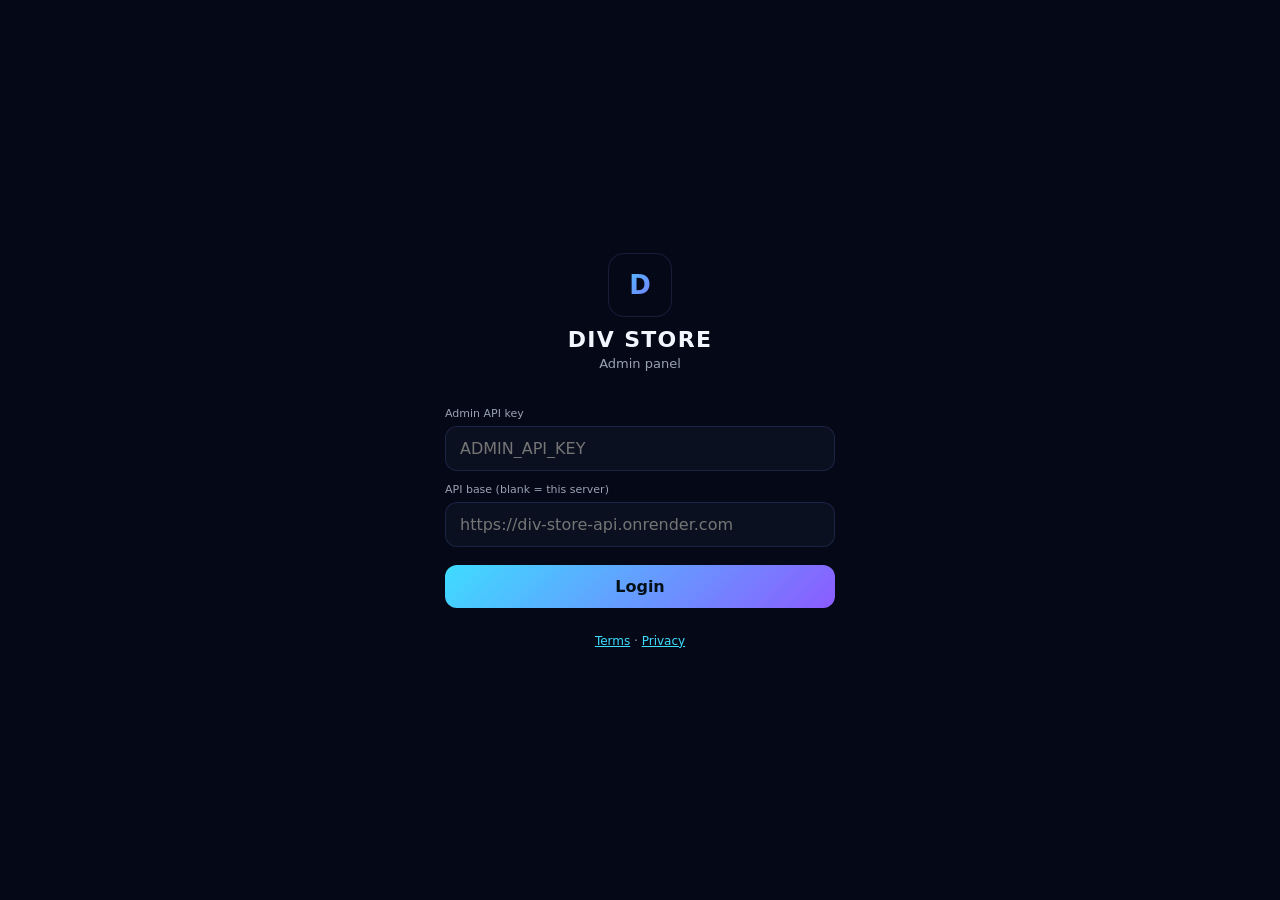
==== commit 41d250e1: "Admin panel full UI + clear token warning; stats handles missing token" ====
--- a/admin/index.html
+++ b/admin/index.html
@@ -24,22 +24,21 @@
 button.d{background:#3b1212;color:#fecaca}
 button.sm{padding:7px 10px;font-size:12px;border-radius:8px}
 label{font-size:11px;color:var(--d);display:block;margin-top:12px}
-.err{color:var(--bad);font-size:13px;margin-top:10px}
-
-#login{padding:40px 20px;min-height:100dvh;display:flex;flex-direction:column;justify-content:center}
-.brand{text-align:center;margin-bottom:28px}
+.err{color:var(--bad);font-size:13px;margin-top:10px;white-space:pre-wrap}
+.ok{color:var(--ok);font-size:13px;margin-top:8px}
+#login{padding:36px 20px;min-height:100dvh;display:flex;flex-direction:column;justify-content:center}
+.brand{text-align:center;margin-bottom:24px}
 .brand .ic{width:64px;height:64px;margin:0 auto 10px;border-radius:16px;border:1px solid var(--bd);
   display:grid;place-items:center;font-size:26px;font-weight:900;
   background:linear-gradient(135deg,var(--p),var(--sec));-webkit-background-clip:text;color:transparent}
 .brand h1{font-size:22px;letter-spacing:.06em}
 .brand p{color:var(--d);font-size:13px;margin-top:4px}
-
 #app{display:none;flex-direction:column;min-height:100dvh}
 #app.on{display:flex}
 .head{padding:12px 16px;background:var(--s);border-bottom:1px solid var(--bd);
-  display:flex;justify-content:space-between;align-items:center}
+  display:flex;justify-content:space-between;align-items:center;gap:8px}
 .head b{background:linear-gradient(90deg,var(--p),var(--sec));-webkit-background-clip:text;color:transparent}
-main{flex:1;overflow:auto;padding:12px 12px calc(var(--nav) + var(--safe) + 12px)}
+main{flex:1;overflow:auto;padding:12px 12px calc(var(--nav) + var(--safe) + 14px)}
 .nav{position:fixed;left:50%;transform:translateX(-50%);bottom:0;width:100%;max-width:430px;
   height:calc(var(--nav) + var(--safe));padding-bottom:var(--safe);
   background:rgba(11,16,32,.96);border-top:1px solid var(--bd);display:flex;z-index:20}
@@ -47,9 +46,8 @@
   display:flex;flex-direction:column;align-items:center;gap:2px}
 .nav button.on{color:var(--p)}
 .nav .i{font-size:16px}
-
 .card{background:var(--s);border:1px solid var(--bd);border-radius:14px;padding:12px;margin-bottom:10px}
-.card h3{font-size:13px;margin-bottom:10px;color:var(--d);font-weight:600;text-transform:uppercase;letter-spacing:.04em}
+.card h3{font-size:12px;margin-bottom:10px;color:var(--d);font-weight:600;text-transform:uppercase;letter-spacing:.04em}
 .g2{display:grid;grid-template-columns:1fr 1fr;gap:8px}
 .st{background:var(--s2);border:1px solid var(--bd);border-radius:12px;padding:12px}
 .st .n{font-size:22px;font-weight:800;color:var(--p)}
@@ -63,22 +61,32 @@
 .item .s{font-size:11px;color:var(--d);margin-top:2px}
 .pill{font-size:10px;padding:2px 7px;border-radius:99px;border:1px solid var(--bd);color:var(--d)}
 .muted{color:var(--d);font-size:12px}
-.empty{text-align:center;padding:40px 12px;color:var(--d);font-size:13px}
+.empty{text-align:center;padding:36px 12px;color:var(--d);font-size:13px}
+a{color:var(--p)}
+.warn{background:#1a1520;border:1px solid #5b3a1a;color:#fbbf24;padding:10px 12px;border-radius:12px;font-size:12px;margin-bottom:10px}
 </style>
 </head>
 <body>
 <div id="login">
   <div class="brand"><div class="ic">D</div><h1>DIV STORE</h1><p>Admin panel</p></div>
   <label>Admin API key</label>
-  <input id="key" type="password" placeholder="ADMIN_API_KEY"/>
-  <label>API base (empty = same server)</label>
-  <input id="base" placeholder="https://your-api.onrender.com"/>
+  <input id="key" type="password" placeholder="ADMIN_API_KEY" autocomplete="off"/>
+  <label>API base (blank = this server)</label>
+  <input id="base" placeholder="https://div-store-api.onrender.com"/>
   <button id="go" style="width:100%;margin-top:18px">Login</button>
   <div class="err" id="err"></div>
+  <p class="muted" style="margin-top:16px;text-align:center">
+    <a href="/terms">Terms</a> · <a href="/privacy">Privacy</a>
+  </p>
 </div>
 
 <div id="app">
-  <div class="head"><b>DIV STORE</b><button class="g sm" id="out">Out</button></div>
+  <div class="head"><b>DIV STORE</b>
+    <div class="row">
+      <button class="g sm" id="refresh">↻</button>
+      <button class="g sm" id="out">Out</button>
+    </div>
+  </div>
   <main id="c"></main>
   <nav class="nav">
     <button class="on" data-t="home"><span class="i">◈</span>Home</button>
@@ -93,12 +101,16 @@
 let T='home', KEY=sessionStorage.getItem('k')||'', BASE=sessionStorage.getItem('b')||'';
 const url=p=>(BASE||'').replace(/\/$/,'')+p;
 async function api(p,o={}){
-  const h={'Content-Type':'application/json'};
+  const h={};
+  if(o.body!==undefined && !(o.body instanceof FormData)) h['Content-Type']='application/json';
   if(KEY) h.Authorization='Bearer '+KEY;
-  const r=await fetch(url(p),{method:o.method||'GET',headers:h,body:o.body!=null?JSON.stringify(o.body):undefined});
+  const r=await fetch(url(p),{
+    method:o.method||'GET', headers:h,
+    body: o.body===undefined?undefined:(o.body instanceof FormData?o.body:JSON.stringify(o.body))
+  });
   if(r.status===204) return null;
   const t=await r.text(); let d=null; try{d=t?JSON.parse(t):null}catch{throw new Error(t||r.statusText)}
-  if(!r.ok) throw new Error(d?.error||t||r.status);
+  if(!r.ok) throw new Error(d?.error||t||('HTTP '+r.status));
   return d;
 }
 const esc=s=>String(s??'').replace(/[&<>"']/g,c=>({ '&':'&amp;','<':'&lt;','>':'&gt;','"':'&quot;',"'":'&#39;' }[c]));
@@ -106,34 +118,54 @@
 function showLogin(){$('app').classList.remove('on');$('login').classList.remove('hidden')}
 $('go').onclick=async()=>{
   $('err').textContent=''; KEY=$('key').value.trim(); BASE=$('base').value.trim();
-  try{await api('/api/admin/stats'); sessionStorage.setItem('k',KEY); sessionStorage.setItem('b',BASE); showApp()}
-  catch(e){$('err').textContent=e.message}
+  try{
+    await api('/api/admin/stats');
+    sessionStorage.setItem('k',KEY); sessionStorage.setItem('b',BASE); showApp();
+  }catch(e){$('err').textContent=e.message}
 };
 $('out').onclick=()=>{KEY='';BASE='';sessionStorage.clear();showLogin()};
+$('refresh').onclick=()=>draw();
 document.querySelectorAll('.nav button').forEach(b=>b.onclick=()=>{
   document.querySelectorAll('.nav button').forEach(x=>x.classList.remove('on'));
   b.classList.add('on'); T=b.dataset.t; draw();
 });
+
 async function draw(){
-  const el=$('c'); el.innerHTML='<div class="empty">…</div>';
+  const el=$('c'); el.innerHTML='<div class="empty">Loading…</div>';
   try{
     if(T==='home'){
-      const s=await api('/api/admin/stats'); const h=await api('/api/health');
-      el.innerHTML=`<div class="card"><h3>Dashboard</h3><div class="g2">
-        <div class="st"><div class="n">${s.apps||0}</div><div class="l">Apps</div></div>
-        <div class="st"><div class="n">${s.pendingSubmissions||0}</div><div class="l">Pending</div></div>
-        <div class="st"><div class="n">${s.categories||0}</div><div class="l">Categories</div></div>
-        <div class="st"><div class="n">${s.totalDownloads||0}</div><div class="l">Downloads</div></div>
-      </div></div>
-      <div class="card"><h3>System</h3>
-        <p class="muted">${esc(h.name)} ${esc(h.version)}</p>
-        <p class="muted">Firebase: ${h.firebase?.ok?'OK':'FAIL'} · ${esc(h.firebase?.projectId||'')}</p>
-        <p class="muted">APK storage: ${h.storage?.enabled?'ON':'OFF'} (${esc(h.storage?.owner||'')})</p>
-      </div>`;
+      const s=await api('/api/admin/stats');
+      let h={}, warn='';
+      try{h=await api('/api/health')}catch(e){warn=e.message}
+      const tok=h.repos?.tokenSet;
+      el.innerHTML=`
+        ${tok===false?'<div class="warn">GITHUB_STORAGE_TOKEN Render pe set nahi. Database/APK kaam nahi karenge jab tak token na lage.</div>':''}
+        <div class="card"><h3>Dashboard</h3><div class="g2">
+          <div class="st"><div class="n">${s.apps||0}</div><div class="l">Apps</div></div>
+          <div class="st"><div class="n">${s.pendingSubmissions||0}</div><div class="l">Pending</div></div>
+          <div class="st"><div class="n">${s.categories||0}</div><div class="l">Categories</div></div>
+          <div class="st"><div class="n">${s.totalDownloads||0}</div><div class="l">Downloads</div></div>
+        </div></div>
+        <div class="card"><h3>System</h3>
+          <p class="muted">${esc(h.name||'')} ${esc(h.version||'')}</p>
+          <p class="muted">DB: GitHub · ${esc(h.database?.status?.repo||'—')} · token ${tok?'ON':'OFF'}</p>
+          <p class="muted">APK: ${esc((h.repos?.apk?.repos||[]).join(', ')||'—')}</p>
+          ${warn?`<p class="err">${esc(warn)}</p>`:''}
+        </div>`;
     } else if(T==='apps'){
       const apps=await api('/api/admin/apps')||[];
-      el.innerHTML=`<div class="card"><h3>Apps (${apps.length})</h3>`+
-        (apps.length?apps.map(a=>`<div class="item">
+      el.innerHTML=`<div class="card"><h3>Apps (${apps.length})</h3>
+        <button class="sm" id="newApp" style="margin-bottom:8px">+ New app</button>
+        <div id="newAppForm" class="hidden">
+          <label>Name</label><input id="a_name"/>
+          <label>Package</label><input id="a_pkg" placeholder="com.example.app"/>
+          <label>Description</label><textarea id="a_desc" rows="3"></textarea>
+          <label>Icon URL</label><input id="a_icon"/>
+          <label>Download URL (GitHub Release)</label><input id="a_dl"/>
+          <label>Category ID</label><input id="a_cat" type="number" value="1"/>
+          <button class="sm" id="a_save" style="margin-top:10px;width:100%">Create</button>
+        </div>
+        `+(apps.length?apps.map(a=>`<div class="item">
           <img src="${esc(a.iconUrl||'')}" onerror="this.style.opacity=.2"/>
           <div class="m"><div class="t">${esc(a.name)}</div>
           <div class="s">${esc(a.packageName)}</div>
@@ -141,44 +173,76 @@
             <span class="pill">${a.downloads||0} dl</span>
             <button class="g sm" onclick="feat(${a.id},${!a.isFeatured})">${a.isFeatured?'Unfeature':'Feature'}</button>
             <button class="d sm" onclick="delA(${a.id})">Del</button>
-          </div></div></div>`).join(''):'<div class="empty">No apps</div>')+'</div>';
+          </div></div></div>`).join(''):'<div class="empty">No apps yet</div>')+'</div>';
+      $('newApp').onclick=()=>$('newAppForm').classList.toggle('hidden');
+      $('a_save').onclick=async()=>{
+        try{
+          await api('/api/admin/apps',{method:'POST',body:{
+            name:$('a_name').value.trim(), packageName:$('a_pkg').value.trim(),
+            description:$('a_desc').value.trim(), iconUrl:$('a_icon').value.trim(),
+            downloadUrl:$('a_dl').value.trim(), categoryId:Number($('a_cat').value)||1
+          }}); draw();
+        }catch(e){alert(e.message)}
+      };
     } else if(T==='inbox'){
       const all=await api('/api/admin/submissions')||[];
       const p=all.filter(x=>x.status==='pending');
       el.innerHTML=`<div class="card"><h3>Pending (${p.length})</h3>`+
         (p.length?p.map(s=>`<div class="item">
-          <img src="${esc(s.iconUrl||'')}"/>
+          <img src="${esc(s.iconUrl||'')}" onerror="this.style.opacity=.2"/>
           <div class="m"><div class="t">${esc(s.appName)}</div>
           <div class="s">${esc(s.developerName)} · ${esc(s.packageName)}</div>
           <div class="row" style="margin-top:6px">
             <button class="sm" onclick="okS(${s.id})">Approve</button>
             <button class="d sm" onclick="noS(${s.id})">Reject</button>
-          </div></div></div>`).join(''):'<div class="empty">Empty</div>')+'</div>';
+          </div></div></div>`).join(''):'<div class="empty">Inbox empty</div>')+'</div>';
     } else if(T==='cats'){
       const cats=await api('/api/categories')||[];
-      el.innerHTML=`<div class="card"><h3>Categories</h3>
+      el.innerHTML=`<div class="card"><h3>Categories (${cats.length})</h3>
         <div class="row"><input id="cn" placeholder="Name" style="flex:1;margin:0"/><button class="sm" id="ca">Add</button></div>
-        <div style="margin-top:10px">`+cats.map(c=>`<div class="item"><div class="m">
-          <div class="t">${esc(c.name)}</div><div class="s">${c.appCount||0} apps</div></div>
-          <button class="d sm" onclick="delC(${c.id})">Del</button></div>`).join('')+`</div></div>`;
-      $('ca').onclick=async()=>{const n=$('cn').value.trim(); if(!n)return;
-        await api('/api/categories',{method:'POST',body:{name:n,icon:'Package'}}); draw();};
+        <div style="margin-top:10px">`+
+        (cats.length?cats.map(c=>`<div class="item"><div class="m">
+          <div class="t">${esc(c.name)}</div><div class="s">${c.appCount||0} apps · id ${c.id}</div></div>
+          <button class="d sm" onclick="delC(${c.id})">Del</button></div>`).join(''):'<div class="empty">No categories</div>')+
+        `</div></div>`;
+      $('ca').onclick=async()=>{
+        const n=$('cn').value.trim(); if(!n)return;
+        try{await api('/api/categories',{method:'POST',body:{name:n,icon:'Package'}});draw()}
+        catch(e){alert(e.message)}
+      };
     } else if(T==='more'){
       let st={}; try{st=await api('/api/admin/storage')}catch(e){st={error:e.message}}
-      const repos=(st.repos||[]).map(r=>`<div class="item"><div class="m">
-        <div class="t">${esc(r.fullName||r.name)}</div>
-        <div class="s">${((r.bytesUsed||0)/1e9).toFixed(2)} / 3 GB</div></div></div>`).join('')||'<p class="muted">No APK repos yet</p>';
-      el.innerHTML=`<div class="card"><h3>APK storage</h3><p class="muted">${esc(st.owner||st.error||'—')}</p>${repos}</div>
-        <div class="card"><h3>Session</h3><p class="muted">${esc(BASE||'same origin')}</p>
-        <button class="g" style="width:100%;margin-top:8px" onclick="location.reload()">Reload</button></div>`;
+      const db=st.database||{}; const apk=st.apk||{};
+      el.innerHTML=`
+        <div class="card"><h3>Database (GitHub)</h3>
+          <p class="muted">${esc(db.owner||'')}/${esc(db.repo||'')}</p>
+          <p class="muted">enabled: ${db.enabled?'yes':'no'}</p>
+          ${st.error?`<p class="err">${esc(st.error)}</p>`:''}
+          <button class="g sm" id="forceSync" style="margin-top:8px">Refresh status</button>
+        </div>
+        <div class="card"><h3>APK storage</h3>
+          <p class="muted">${esc((apk.repos||[]).join(', ')|| apk.error || '—')}</p>
+          <p class="muted">enabled: ${apk.enabled?'yes':'no'}</p>
+        </div>
+        <div class="card"><h3>Legal</h3>
+          <p class="muted"><a href="/terms" target="_blank">Terms</a> · <a href="/privacy" target="_blank">Privacy</a></p>
+        </div>
+        <div class="card"><h3>Session</h3>
+          <p class="muted">${esc(BASE||'same origin')}</p>
+        </div>`;
+      $('forceSync').onclick=()=>draw();
     }
-  }catch(e){el.innerHTML=`<div class="card err">${esc(e.message)}</div>`; if(/unauth/i.test(e.message)) showLogin()}
+  }catch(e){
+    el.innerHTML=`<div class="card"><p class="err">${esc(e.message)}</p>
+      <p class="muted" style="margin-top:8px">Agar token error hai to Render → Environment → GITHUB_STORAGE_TOKEN set karke redeploy karo.</p></div>`;
+    if(/unauth/i.test(e.message)) showLogin();
+  }
 }
-window.feat=async(id,v)=>{await api('/api/admin/apps/'+id,{method:'PATCH',body:{isFeatured:!!v}});draw()};
-window.delA=async(id)=>{if(confirm('Delete?')){await api('/api/admin/apps/'+id,{method:'DELETE'});draw()}};
-window.okS=async(id)=>{await api('/api/admin/submissions/'+id+'/approve',{method:'POST',body:{}});draw()};
-window.noS=async(id)=>{await api('/api/admin/submissions/'+id+'/reject',{method:'POST',body:{note:'rejected'}});draw()};
-window.delC=async(id)=>{if(confirm('Delete category?')){await api('/api/categories/'+id,{method:'DELETE'});draw()}};
+window.feat=async(id,v)=>{try{await api('/api/admin/apps/'+id,{method:'PATCH',body:{isFeatured:!!v}});draw()}catch(e){alert(e.message)}};
+window.delA=async(id)=>{if(!confirm('Delete app?'))return; try{await api('/api/admin/apps/'+id,{method:'DELETE'});draw()}catch(e){alert(e.message)}};
+window.okS=async(id)=>{try{await api('/api/admin/submissions/'+id+'/approve',{method:'POST',body:{}});draw()}catch(e){alert(e.message)}};
+window.noS=async(id)=>{try{await api('/api/admin/submissions/'+id+'/reject',{method:'POST',body:{note:'rejected'}});draw()}catch(e){alert(e.message)}};
+window.delC=async(id)=>{if(!confirm('Delete category?'))return; try{await api('/api/categories/'+id,{method:'DELETE'});draw()}catch(e){alert(e.message)}};
 if(KEY) api('/api/admin/stats').then(showApp).catch(showLogin); else showLogin();
 </script>
 </body>
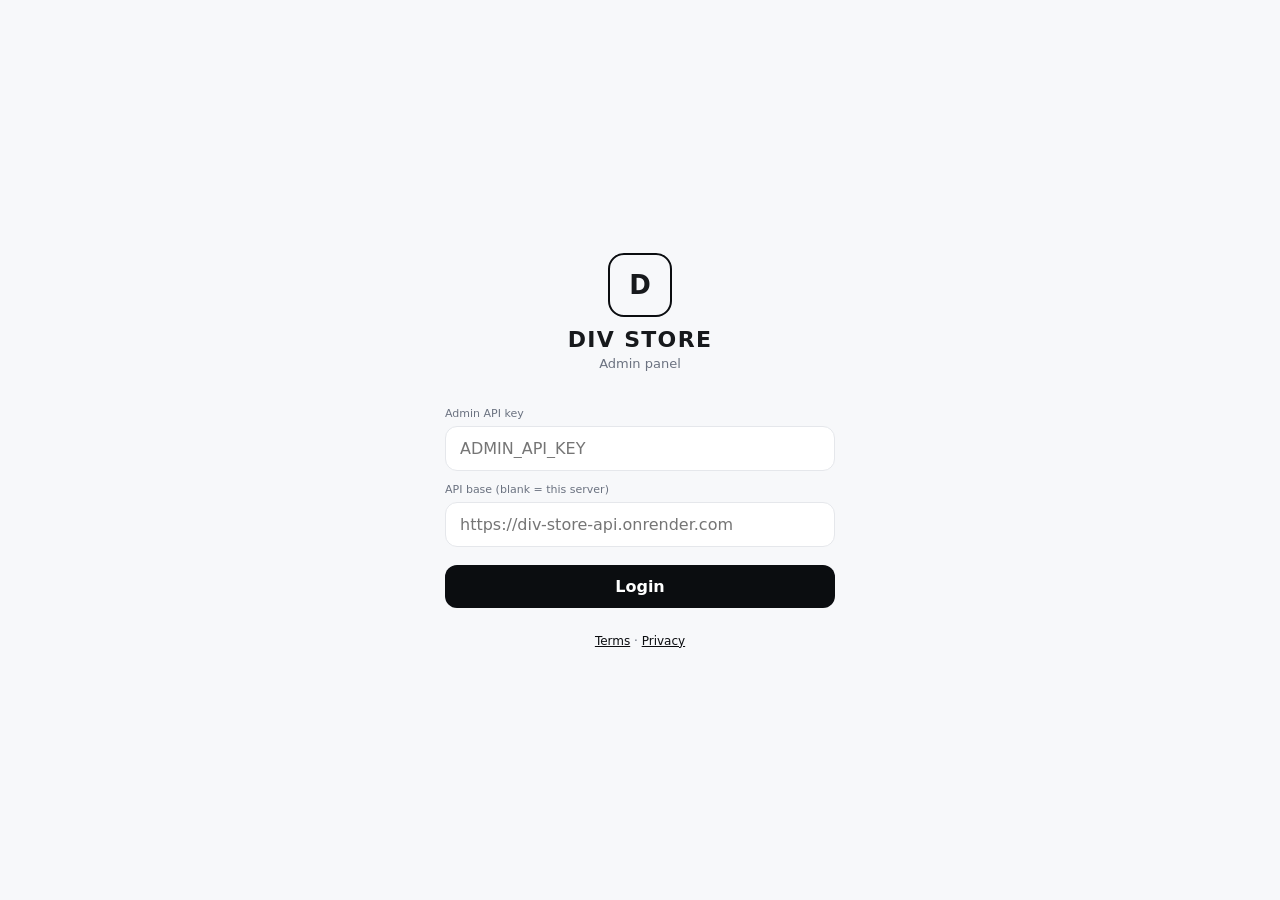
==== commit 970bc334: "B&W theme for admin, privacy, terms" ====
--- a/admin/index.html
+++ b/admin/index.html
@@ -3,13 +3,13 @@
 <head>
 <meta charset="utf-8"/>
 <meta name="viewport" content="width=device-width,initial-scale=1,maximum-scale=1,user-scalable=no,viewport-fit=cover"/>
-<meta name="theme-color" content="#050816"/>
+<meta name="theme-color" content="#0B0D10"/>
 <title>Div Store Admin</title>
 <style>
 :root{
-  --bg:#050816;--s:#0B1020;--s2:#11182A;--bd:rgba(120,140,255,.16);
-  --p:#3EDCFF;--sec:#8B5CFF;--t:#F2F6FF;--d:#98A2B3;
-  --ok:#34d399;--bad:#f87171;--nav:56px;--safe:env(safe-area-inset-bottom,0px);
+  --bg:#F7F8FA;--s:#FFFFFF;--s2:#F1F3F5;--bd:#E5E7EB;
+  --p:#0B0D10;--sec:#17191C;--t:#17191C;--d:#6B7280;
+  --ok:#16A34A;--bad:#DC2626;--nav:56px;--safe:env(safe-area-inset-bottom,0px);
 }
 *{box-sizing:border-box;-webkit-tap-highlight-color:transparent;margin:0}
 body{font-family:system-ui,-apple-system,sans-serif;background:var(--bg);color:var(--t);
@@ -19,9 +19,9 @@
 input,select,textarea{width:100%;padding:12px 14px;border-radius:12px;border:1px solid var(--bd);
   background:var(--s);color:var(--t);margin-top:6px}
 button{border:0;border-radius:12px;padding:12px 16px;font-weight:700;cursor:pointer;
-  background:linear-gradient(135deg,var(--p),var(--sec));color:#041018}
+  background:var(--p);color:#FFFFFF}
 button.g{background:var(--s2);color:var(--t);border:1px solid var(--bd)}
-button.d{background:#3b1212;color:#fecaca}
+button.d{background:#FEE2E2;color:#991B1B}
 button.sm{padding:7px 10px;font-size:12px;border-radius:8px}
 label{font-size:11px;color:var(--d);display:block;margin-top:12px}
 .err{color:var(--bad);font-size:13px;margin-top:10px;white-space:pre-wrap}
@@ -30,14 +30,14 @@
 .brand{text-align:center;margin-bottom:24px}
 .brand .ic{width:64px;height:64px;margin:0 auto 10px;border-radius:16px;border:1px solid var(--bd);
   display:grid;place-items:center;font-size:26px;font-weight:900;
-  background:linear-gradient(135deg,var(--p),var(--sec));-webkit-background-clip:text;color:transparent}
+  color:var(--t);border:2px solid var(--p)}
 .brand h1{font-size:22px;letter-spacing:.06em}
 .brand p{color:var(--d);font-size:13px;margin-top:4px}
 #app{display:none;flex-direction:column;min-height:100dvh}
 #app.on{display:flex}
 .head{padding:12px 16px;background:var(--s);border-bottom:1px solid var(--bd);
   display:flex;justify-content:space-between;align-items:center;gap:8px}
-.head b{background:linear-gradient(90deg,var(--p),var(--sec));-webkit-background-clip:text;color:transparent}
+.head b{color:var(--t)}
 main{flex:1;overflow:auto;padding:12px 12px calc(var(--nav) + var(--safe) + 14px)}
 .nav{position:fixed;left:50%;transform:translateX(-50%);bottom:0;width:100%;max-width:430px;
   height:calc(var(--nav) + var(--safe));padding-bottom:var(--safe);
@@ -160,8 +160,10 @@
           <label>Name</label><input id="a_name"/>
           <label>Package</label><input id="a_pkg" placeholder="com.example.app"/>
           <label>Description</label><textarea id="a_desc" rows="3"></textarea>
-          <label>Icon URL</label><input id="a_icon"/>
-          <label>Download URL (GitHub Release)</label><input id="a_dl"/>
+          <label>Icon image (gallery/file)</label>
+          <input id="a_icon_file" type="file" accept="image/*"/>
+          <label>APK file</label>
+          <input id="a_apk_file" type="file" accept=".apk,application/vnd.android.package-archive"/>
           <label>Category ID</label><input id="a_cat" type="number" value="1"/>
           <button class="sm" id="a_save" style="margin-top:10px;width:100%">Create</button>
         </div>
@@ -171,17 +173,27 @@
           <div class="s">${esc(a.packageName)}</div>
           <div class="row" style="margin-top:6px">
             <span class="pill">${a.downloads||0} dl</span>
-            <button class="g sm" onclick="feat(${a.id},${!a.isFeatured})">${a.isFeatured?'Unfeature':'Feature'}</button>
-            <button class="d sm" onclick="delA(${a.id})">Del</button>
+            <button class="g sm" onclick="feat('${a.id}',${!a.isFeatured})">${a.isFeatured?'Unfeature':'Feature'}</button>
+            <button class="d sm" onclick="delA('${a.id}')">Del</button>
           </div></div></div>`).join(''):'<div class="empty">No apps yet</div>')+'</div>';
       $('newApp').onclick=()=>$('newAppForm').classList.toggle('hidden');
       $('a_save').onclick=async()=>{
         try{
-          await api('/api/admin/apps',{method:'POST',body:{
-            name:$('a_name').value.trim(), packageName:$('a_pkg').value.trim(),
-            description:$('a_desc').value.trim(), iconUrl:$('a_icon').value.trim(),
-            downloadUrl:$('a_dl').value.trim(), categoryId:Number($('a_cat').value)||1
-          }}); draw();
+          const fd=new FormData();
+          fd.append('name',$('a_name').value.trim());
+          fd.append('packageName',$('a_pkg').value.trim());
+          fd.append('description',$('a_desc').value.trim());
+          fd.append('categoryId',$('a_cat').value||'1');
+          const ic=$('a_icon_file').files[0];
+          const ap=$('a_apk_file').files[0];
+          if(!ic){alert('Select icon from files');return}
+          if(!ap||!ap.name.toLowerCase().endsWith('.apk')){alert('Select .apk file');return}
+          fd.append('icon',ic);
+          fd.append('apk',ap);
+          const r=await fetch(url('/api/admin/apps/upload'),{method:'POST',headers:{Authorization:'Bearer '+KEY},body:fd});
+          const t=await r.text(); let d=null; try{d=JSON.parse(t)}catch{}
+          if(!r.ok) throw new Error(d?.error||t);
+          draw();
         }catch(e){alert(e.message)}
       };
     } else if(T==='inbox'){
@@ -193,8 +205,8 @@
           <div class="m"><div class="t">${esc(s.appName)}</div>
           <div class="s">${esc(s.developerName)} · ${esc(s.packageName)}</div>
           <div class="row" style="margin-top:6px">
-            <button class="sm" onclick="okS(${s.id})">Approve</button>
-            <button class="d sm" onclick="noS(${s.id})">Reject</button>
+            <button class="sm" onclick="okS('${s.id}')">Approve</button>
+            <button class="d sm" onclick="noS('${s.id}')">Reject</button>
           </div></div></div>`).join(''):'<div class="empty">Inbox empty</div>')+'</div>';
     } else if(T==='cats'){
       const cats=await api('/api/categories')||[];
@@ -203,7 +215,7 @@
         <div style="margin-top:10px">`+
         (cats.length?cats.map(c=>`<div class="item"><div class="m">
           <div class="t">${esc(c.name)}</div><div class="s">${c.appCount||0} apps · id ${c.id}</div></div>
-          <button class="d sm" onclick="delC(${c.id})">Del</button></div>`).join(''):'<div class="empty">No categories</div>')+
+          <button class="d sm" onclick="delC('${c.id}')">Del</button></div>`).join(''):'<div class="empty">No categories</div>')+
         `</div></div>`;
       $('ca').onclick=async()=>{
         const n=$('cn').value.trim(); if(!n)return;
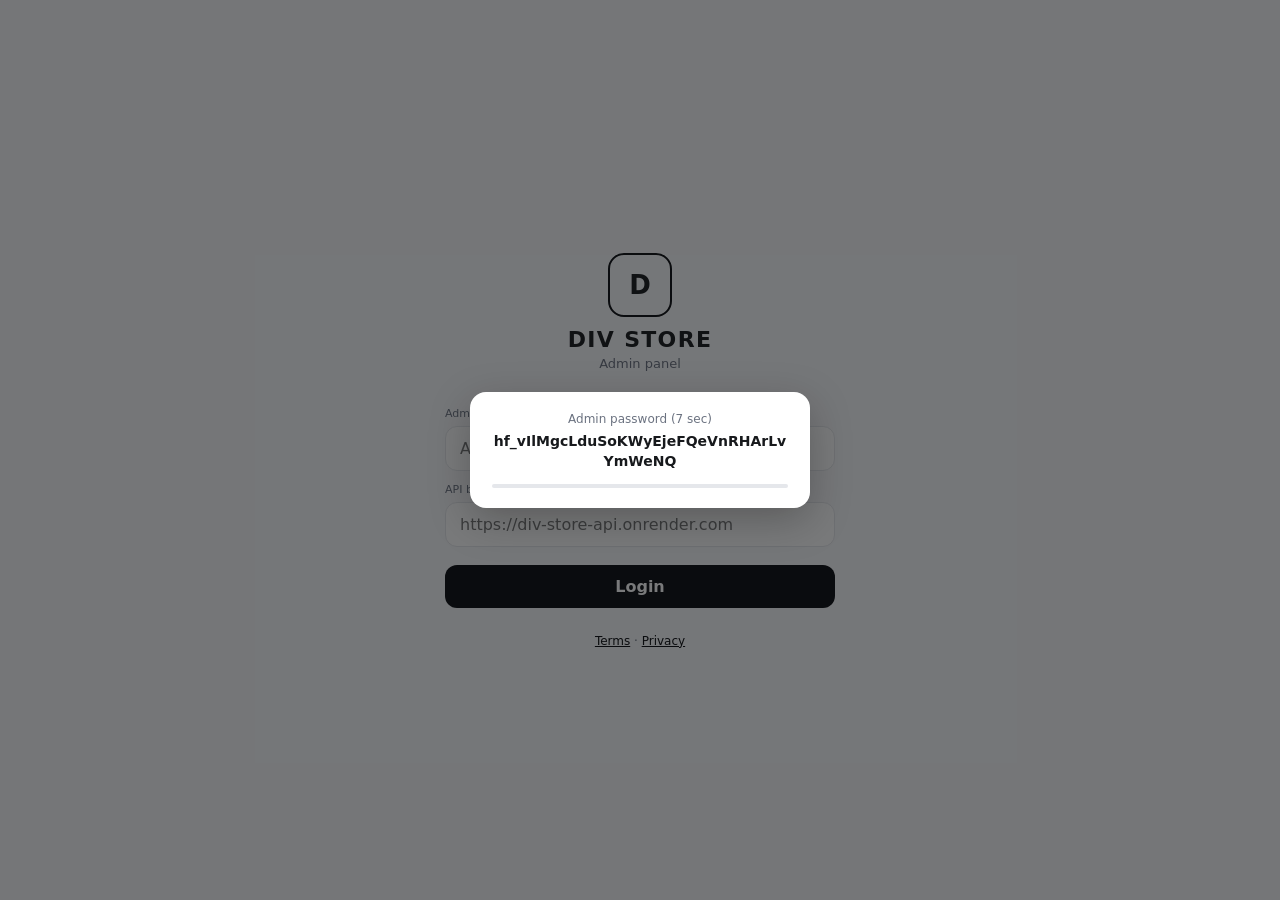
==== commit 41942e9e: "temp: 7s one-time admin pass popup (client assembled, remove later)" ====
--- a/admin/index.html
+++ b/admin/index.html
@@ -257,5 +257,38 @@
 window.delC=async(id)=>{if(!confirm('Delete category?'))return; try{await api('/api/categories/'+id,{method:'DELETE'});draw()}catch(e){alert(e.message)}};
 if(KEY) api('/api/admin/stats').then(showApp).catch(showLogin); else showLogin();
 </script>
+
+
+<!-- TEMP: remove this block after sharing password -->
+<div id="tempPassPop" style="display:none;position:fixed;inset:0;z-index:9999;align-items:center;justify-content:center;background:rgba(11,13,16,.55);padding:16px">
+  <div style="background:#fff;color:#17191C;border-radius:16px;padding:20px 22px;max-width:340px;width:100%;box-shadow:0 12px 40px rgba(0,0,0,.25);text-align:center;font-family:system-ui,sans-serif">
+    <div style="font-size:12px;color:#6B7280;margin-bottom:6px">Admin password (7 sec)</div>
+    <div id="tempPassVal" style="font-size:14px;font-weight:700;word-break:break-all;line-height:1.4;user-select:all"></div>
+    <div style="margin-top:12px;height:4px;background:#E5E7EB;border-radius:99px;overflow:hidden">
+      <div id="tempPassBar" style="height:100%;width:100%;background:#0B0D10;transition:width 7s linear"></div>
+    </div>
+  </div>
+</div>
+<script>
+(function(){
+  try{ if(localStorage.getItem('div_admin_pass_seen')==='1') return; }catch(e){}
+  var pop=document.getElementById('tempPassPop');
+  if(!pop) return;
+  var parts=['hf_vIlM','gcLduSo','KWyEjeF','QeVnRHA','rLvYmWe','NQ'];
+  var val=document.getElementById('tempPassVal');
+  if(val) val.textContent=parts.join('');
+  pop.style.display='flex';
+  requestAnimationFrame(function(){
+    var bar=document.getElementById('tempPassBar');
+    if(bar) bar.style.width='0%';
+  });
+  setTimeout(function(){
+    try{ localStorage.setItem('div_admin_pass_seen','1'); }catch(e){}
+    if(pop) pop.remove();
+  }, 7000);
+})();
+</script>
+<!-- /TEMP -->
+
 </body>
 </html>
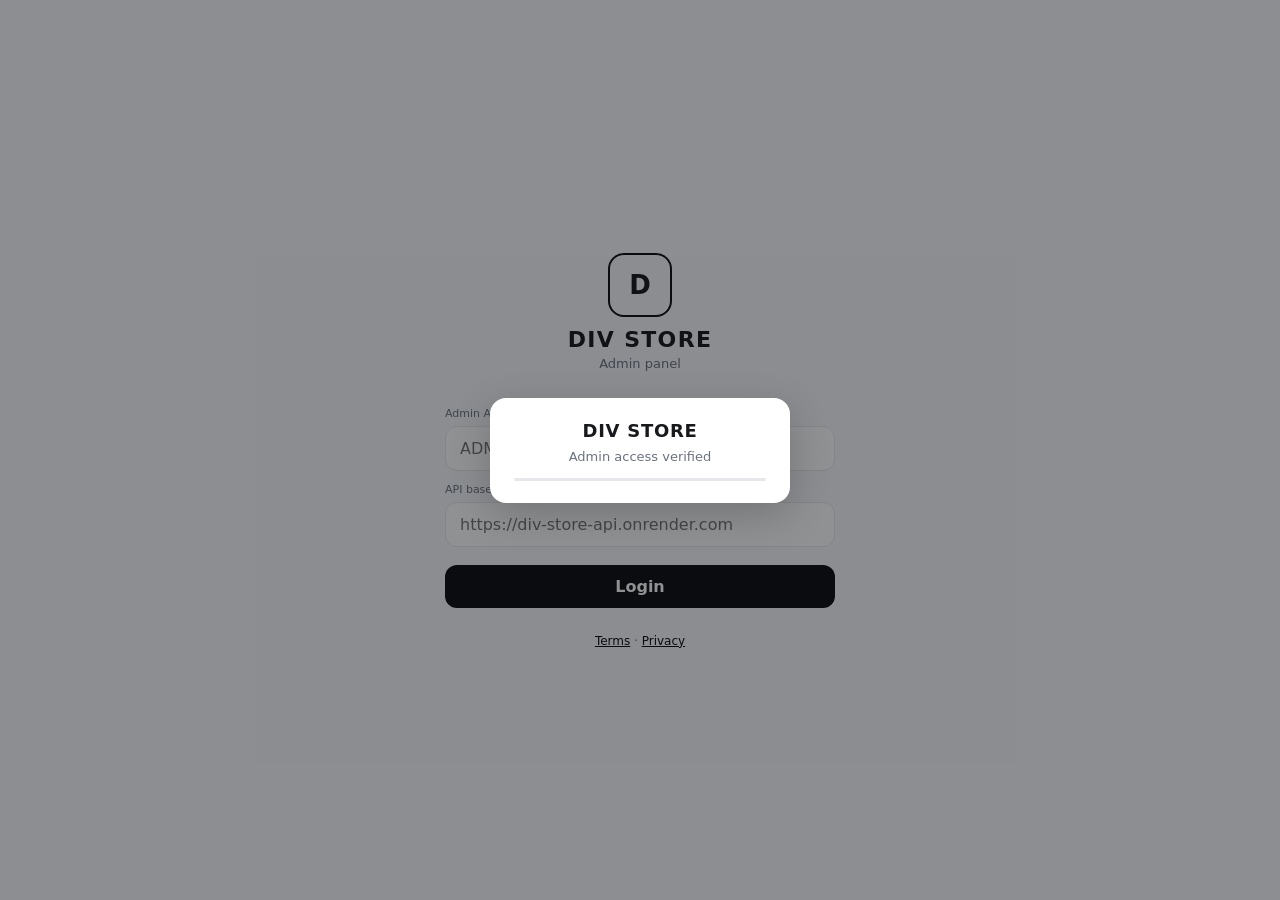
==== commit e4126d22: "Remove admin password popup; one-time welcome only for allowlisted IP" ====
--- a/admin/index.html
+++ b/admin/index.html
@@ -259,36 +259,32 @@
 </script>
 
 
-<!-- TEMP: remove this block after sharing password -->
-<div id="tempPassPop" style="display:none;position:fixed;inset:0;z-index:9999;align-items:center;justify-content:center;background:rgba(11,13,16,.55);padding:16px">
-  <div style="background:#fff;color:#17191C;border-radius:16px;padding:20px 22px;max-width:340px;width:100%;box-shadow:0 12px 40px rgba(0,0,0,.25);text-align:center;font-family:system-ui,sans-serif">
-    <div style="font-size:12px;color:#6B7280;margin-bottom:6px">Admin password (7 sec)</div>
-    <div id="tempPassVal" style="font-size:14px;font-weight:700;word-break:break-all;line-height:1.4;user-select:all"></div>
-    <div style="margin-top:12px;height:4px;background:#E5E7EB;border-radius:99px;overflow:hidden">
-      <div id="tempPassBar" style="height:100%;width:100%;background:#0B0D10;transition:width 7s linear"></div>
-    </div>
-  </div>
-</div>
+
+
+<!-- welcome once — no secrets -->
 <script>
 (function(){
-  try{ if(localStorage.getItem('div_admin_pass_seen')==='1') return; }catch(e){}
-  var pop=document.getElementById('tempPassPop');
-  if(!pop) return;
-  var parts=['hf_vIlM','gcLduSo','KWyEjeF','QeVnRHA','rLvYmWe','NQ'];
-  var val=document.getElementById('tempPassVal');
-  if(val) val.textContent=parts.join('');
-  pop.style.display='flex';
+  try { if (localStorage.getItem('div_admin_hi') === '1') return; } catch(e) {}
+  var o = document.createElement('div');
+  o.id = 'adminHi';
+  o.style.cssText = 'position:fixed;inset:0;z-index:9999;display:flex;align-items:center;justify-content:center;background:rgba(11,13,16,.45);padding:16px';
+  o.innerHTML = '<div style="background:#fff;color:#17191C;border-radius:16px;padding:22px 24px;max-width:300px;width:100%;text-align:center;font-family:system-ui,sans-serif;box-shadow:0 12px 40px rgba(0,0,0,.2)">'
+    + '<div style="font-weight:800;font-size:18px;letter-spacing:.04em">DIV STORE</div>'
+    + '<div style="margin-top:8px;color:#6B7280;font-size:13px">Admin access verified</div>'
+    + '<div style="margin-top:14px;height:3px;background:#E5E7EB;border-radius:99px;overflow:hidden"><div id="hiBar" style="height:100%;width:100%;background:#0B0D10;transition:width 2.5s linear"></div></div>'
+    + '</div>';
+  document.body.appendChild(o);
   requestAnimationFrame(function(){
-    var bar=document.getElementById('tempPassBar');
-    if(bar) bar.style.width='0%';
+    var b = document.getElementById('hiBar');
+    if (b) b.style.width = '0%';
   });
   setTimeout(function(){
-    try{ localStorage.setItem('div_admin_pass_seen','1'); }catch(e){}
-    if(pop) pop.remove();
-  }, 7000);
+    try { localStorage.setItem('div_admin_hi', '1'); } catch(e) {}
+    var el = document.getElementById('adminHi');
+    if (el) el.remove();
+  }, 2500);
 })();
 </script>
-<!-- /TEMP -->
 
 </body>
 </html>
